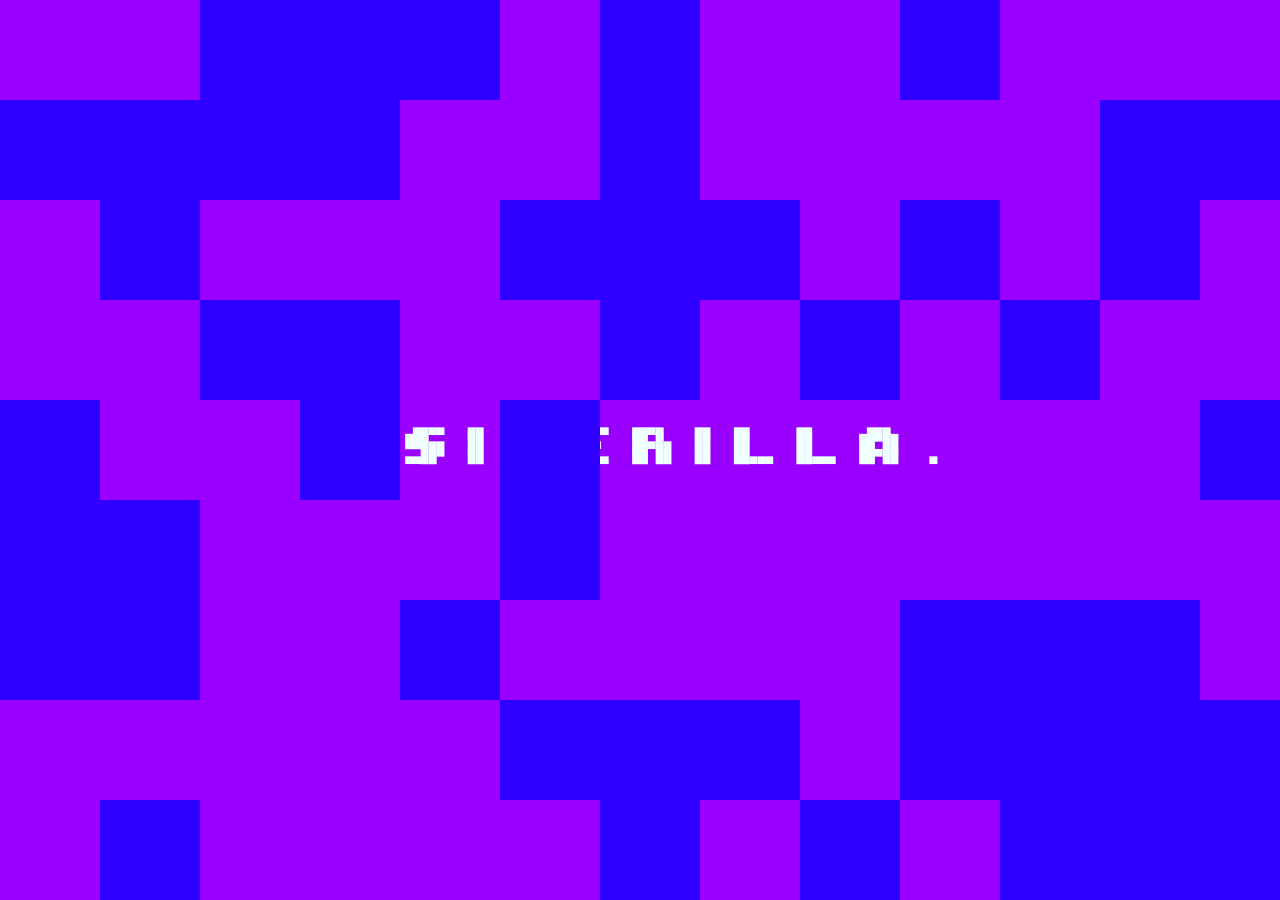
==== home.html @ 562c8971 "candy 3d - intro sessionStorage - home + navbar ok" ====
<!DOCTYPE html>
<html lang="en">

<head>
	<meta charset="UTF-8">
	<meta name="viewport" content="width=device-width, initial-scale=1.0">
	<title>Siderilla's portfolio</title>
	<link rel="stylesheet" href="css/home.css">
	<link href="https://fonts.googleapis.com/css2?family=Press+Start+2P&display=swap" rel="stylesheet">
</head>

<body>
	<div id="overlay"></div>
	<div id="background">
		<pre id="logo">
	 ▄▄▄▄   ▄▄   ▄▄▄▄    ▄▄▄▄▄   ▄▄▄▄    ▄▄   ▄▄      ▄▄       ▄▄▄  
	███▄▄   ██   ██▀██   ██▄▄    ██▄█▄   ██   ██      ██      ██▀██ 
	▄▄██▀   ██   ████▀   ██▄▄▄   ██ ██   ██   ██▄▄▄   ██▄▄▄   ██▀██    <span id="dot">▄</span>
		</pre>
		<span id="press-any">press any button to continue ></span>
	</div>

	<main id="main-content">
		<header>
			<nav id="navigation">
				<span class="nav-item">[ HOME_HUB ]</span>
				<span class="nav-item">[ BIO / STATS ]</span>
				<span class="nav-item">[ INVENTORY ]</span>
			</nav>
		</header>

		<section id="carousel-section">
			<div class="arrow">&lt;</div>
			<div class="card">

				<h3>LVL 99 FULL-STACK</h3>
				<p>Sperimentazioni biologiche e frattali applicati al codice.</p>

				<button class="project-link">[ ENTER_LOG ]</button>
			</div>
			<div class="arrow">&gt;</div>
		</section>
	</main>

	<script src="js/home.js"></script>
</body>

</html>
---- css/home.css ----
html,
body {
	margin: 0;
	padding: 0;
	height: 100vh;
	overflow: hidden;
	background-color: rgb(17, 17, 17);
}

#background {
	position: fixed;
	/* Aggiunto per farlo scivolare sopra a tutto il resto */
	top: 0;
	left: 0;
	width: 100vw;
	height: 100vh;
	background-color: rgb(153, 0, 255);
	z-index: 50;
	/* Sta sopra al contenuto principale */
	transition: transform 1.2s cubic-bezier(0.25, 1, 0.5, 1);
}

/* Classe che verrà aggiunta da JS per far scivolare via lo sfondo */
#background.slide-right {
	transform: translateX(100vw);
}

#logo {
	position: fixed;
	color: azure;
	font-family: monospace;
	line-height: 1.1;
	margin: 0;
	top: 50%;
	left: 50%;
	transform: translate(-50%, -50%);
	transition: all 1.2s cubic-bezier(0.25, 1, 0.5, 1);
	z-index: 60;
	/* Sopra al background viola */
}

#logo.moving {
	top: 15%;
	/* Spostato leggermente più giù per non sovrapporsi al menu */
	left: 50%;
	/* Lo centro perfettamente! */
}

/* Classe per far scivolare via il logo assieme allo sfondo */
#logo.exit {
	left: 150%;
}

#dot {
	display: inline-block;
	animation: blink 1s steps(1) infinite;
}

#press-any {
	position: fixed;
	bottom: 40%;
	/* Lo posiziona nella parte bassa */
	left: 52%;
	/* Centrato a metà schermo */
	transform: translateX(-50%);
	/* Il trucco per centrarlo al millimetro */
	color: white;
	font-family: "Press Start 2P", system-ui;
	white-space: nowrap;
	animation: blink 1.5s steps(1) infinite;
	visibility: hidden;
	/* Nascosto all'inizio */
	opacity: 0;
	transition: opacity 0.5s ease, left 1.2s cubic-bezier(0.25, 1, 0.5, 1);
	z-index: 60;
}

#press-any.visible {
	visibility: visible;
	opacity: 1;
}

/* Classe per far scivolare via il testo assieme allo sfondo */
#press-any.exit {
	left: 150%;
}

@keyframes blink {
	50% {
		opacity: 0;
	}
}

#overlay {
	position: fixed;
	top: 0;
	left: 0;
	width: 100vw;
	height: 100vh;
	display: flex;
	flex-wrap: wrap;
	z-index: 999;
}

.pixel {
	width: 100px;
	height: 100px;
	background-color: rgb(47, 0, 255);
	transition: opacity 1s ease;
}

/* --- STILI ABBOZZATI PER IL MAIN CONTENT SOTTO --- */
#main-content {
	position: absolute;
	top: 0;
	left: 0;
	width: 100vw;
	height: 100vh;
	display: flex;
	flex-direction: column;
	color: azure;
	font-family: monospace;
	z-index: 10;
	opacity: 0;
    transition: opacity 1s ease;
    visibility: hidden;
}

header nav {
	font-family: "Press Start 2P", system-ui;
	display: flex;
	justify-content: center;
	gap: 3rem;
	padding: 2rem;
	font-size: 0.8rem;
}

.nav-item {
	cursor: pointer;
	transition: color 0.3s;
}

.nav-item:hover {
	color: rgb(153, 0, 255);
}

#carousel-section {
	font-family: "Press Start 2P", system-ui;
	flex-grow: 1;
	display: flex;
	align-items: center;
	justify-content: center;
	font-size: 0.6rem;
	gap: 4rem;
}

.arrow {
	font-size: 3rem;
	cursor: pointer;
	transition: transform 0.2s, color 0.2s;
}

.arrow:hover {
	color: rgb(153, 0, 255);
	transform: scale(1.2);
}

.card {
	border: 8px solid white;
	box-shadow: 8px 8px 0 rgb(153, 0, 255);
	padding: 2rem;
	width: 400px;
	height: 500px;
	text-align: center;
}
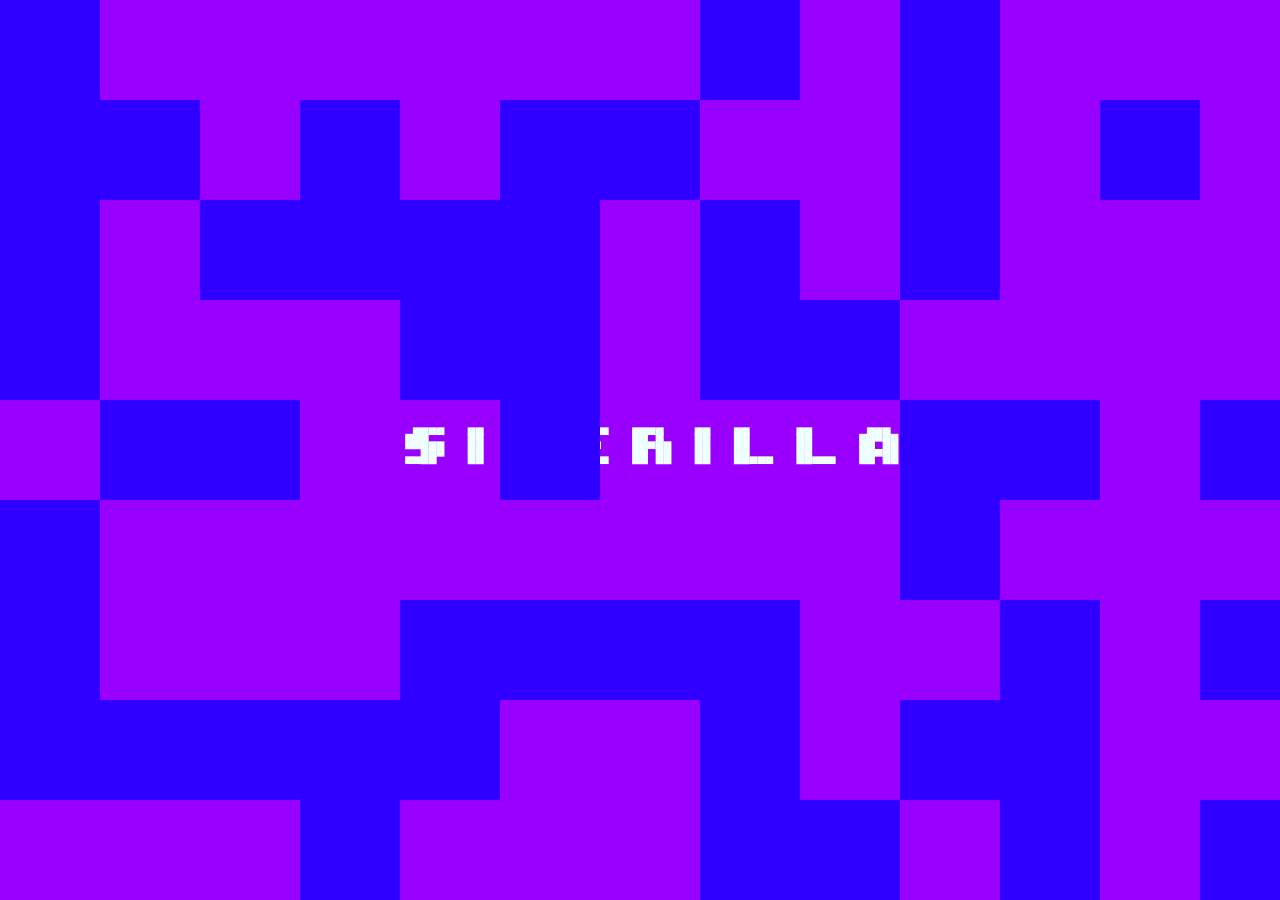
==== commit 57ae79a9: "card carousel ok + navigation carousel ok" ====
--- a/home.html
+++ b/home.html
@@ -6,6 +6,7 @@
 	<meta name="viewport" content="width=device-width, initial-scale=1.0">
 	<title>Siderilla's portfolio</title>
 	<link rel="stylesheet" href="css/home.css">
+	<link rel="stylesheet" href="css/cards.css">
 	<link href="https://fonts.googleapis.com/css2?family=Press+Start+2P&display=swap" rel="stylesheet">
 </head>
 
@@ -30,19 +31,15 @@
 		</header>
 
 		<section id="carousel-section">
-			<div class="arrow">&lt;</div>
-			<div class="card">
-
-				<h3>LVL 99 FULL-STACK</h3>
-				<p>Sperimentazioni biologiche e frattali applicati al codice.</p>
-
-				<button class="project-link">[ ENTER_LOG ]</button>
-			</div>
-			<div class="arrow">&gt;</div>
+			<div class="arrow arrow-left">&lt;</div>
+			<div id="card-container"></div>
+			<div class="arrow arrow-right">&gt;</div>
 		</section>
 	</main>
 
+	<script src="js/projects.js"></script>
 	<script src="js/home.js"></script>
+	<script src="js/carousel.js"></script>
 </body>
 
 </html>
--- a/css/cards.css
+++ b/css/cards.css
@@ -0,0 +1,102 @@
+/* --- CARD --- */
+.card {
+	border: 3px solid white;
+	box-shadow: 6px 6px 0 rgb(153, 0, 255);
+	padding: 2rem;
+	width: 300px;
+	min-height: 400px;
+	display: flex;
+	flex-direction: column;
+	gap: 1rem;
+	cursor: pointer;
+	transition: box-shadow 0.2s, transform 0.2s;
+}
+
+.card:hover {
+	box-shadow: 10px 10px 0 rgb(153, 0, 255);
+	transform: translate(-2px, -2px);
+}
+
+.card-status {
+	font-size: 0.5rem;
+	color: rgb(153, 0, 255);
+	letter-spacing: 0.1em;
+}
+
+.card-thumbnail {
+	width: 100%;
+	aspect-ratio: 4/3;
+	display: flex;
+	align-items: center;
+	justify-content: center;
+	border: 2px solid white;
+	overflow: hidden;
+}
+
+.card-thumbnail img {
+	width: 100%;
+	height: 100%;
+	object-fit: cover;
+}
+
+.card-thumbnail-placeholder {
+	font-size: 0.5rem;
+	color: rgba(255, 255, 255, 0.3);
+	letter-spacing: 0.1em;
+}
+
+.card-title {
+	font-size: 0.7rem;
+	margin: 0;
+	letter-spacing: 0.05em;
+}
+
+.card-description {
+	font-size: 0.5rem;
+	margin: 0;
+	line-height: 1.8;
+	color: rgba(255, 255, 255, 0.7);
+}
+
+.card-tags {
+	display: flex;
+	flex-wrap: wrap;
+	gap: 0.5rem;
+	margin-top: auto;
+}
+
+.tag {
+	font-size: 0.4rem;
+	color: rgb(153, 0, 255);
+	letter-spacing: 0.05em;
+}
+
+.project-link {
+	background: none;
+	border: 2px solid white;
+	color: white;
+	font-family: "Press Start 2P", system-ui;
+	font-size: 0.5rem;
+	padding: 0.5rem 1rem;
+	cursor: pointer;
+	transition: background 0.2s, color 0.2s;
+	align-self: flex-start;
+}
+
+.project-link:hover {
+	background: white;
+	color: rgb(17, 17, 17);
+}
+
+/* --- ARROW --- */
+.arrow {
+	font-size: 2rem;
+	cursor: pointer;
+	transition: transform 0.2s, color 0.2s;
+	user-select: none;
+}
+
+.arrow:hover {
+	color: rgb(153, 0, 255);
+	transform: scale(1.2);
+}
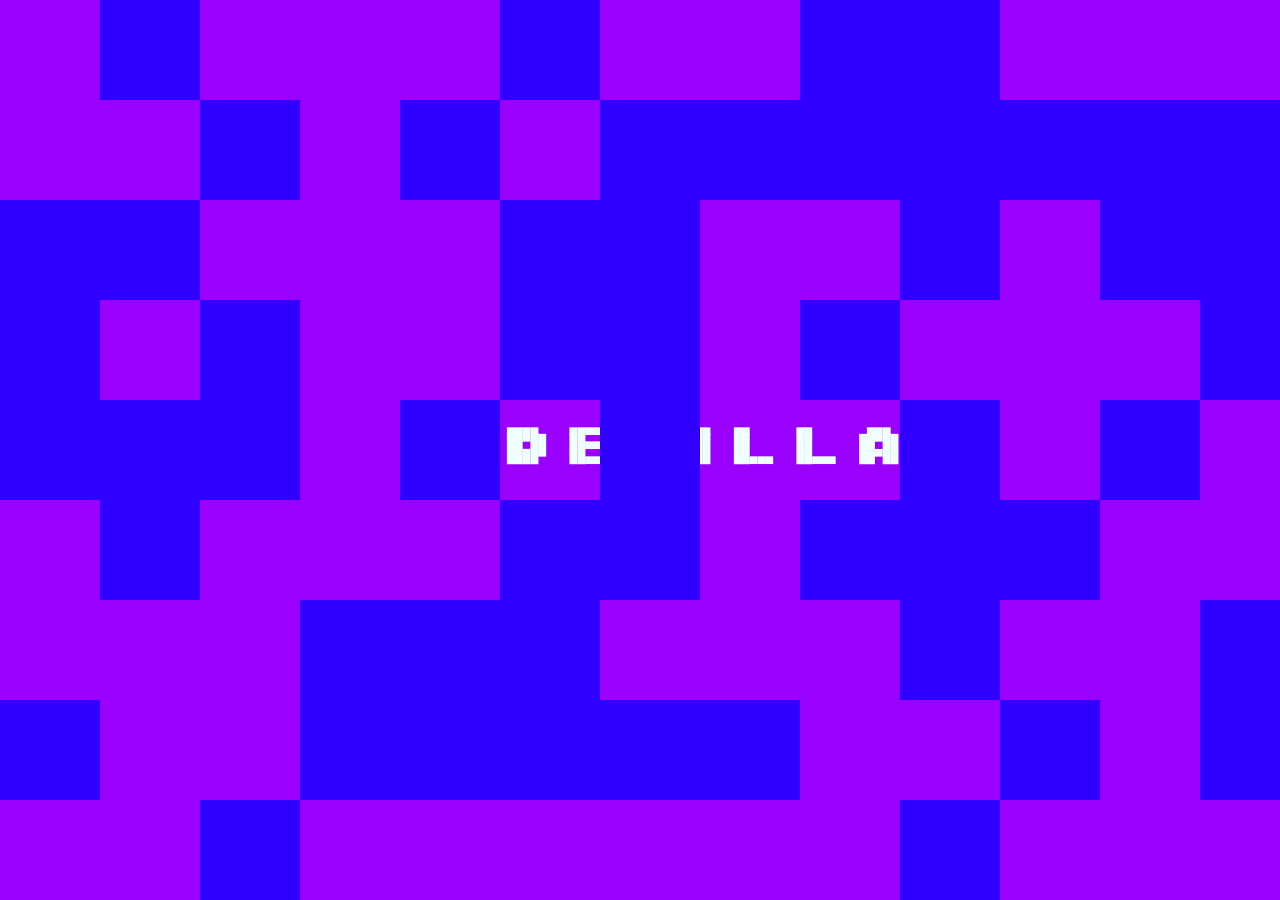
==== commit 5e7df5c6: "template is ok" ====
--- a/home.html
+++ b/home.html
@@ -39,6 +39,7 @@
 
 	<script src="js/projects.js"></script>
 	<script src="js/home.js"></script>
+	<script src="js/templates.js"></script>
 	<script src="js/carousel.js"></script>
 </body>
 
--- a/css/home.css
+++ b/css/home.css
@@ -152,24 +152,4 @@
 	justify-content: center;
 	font-size: 0.6rem;
 	gap: 4rem;
-}
-
-.arrow {
-	font-size: 3rem;
-	cursor: pointer;
-	transition: transform 0.2s, color 0.2s;
-}
-
-.arrow:hover {
-	color: rgb(153, 0, 255);
-	transform: scale(1.2);
-}
-
-.card {
-	border: 8px solid white;
-	box-shadow: 8px 8px 0 rgb(153, 0, 255);
-	padding: 2rem;
-	width: 400px;
-	height: 500px;
-	text-align: center;
 }
--- a/css/cards.css
+++ b/css/cards.css
@@ -3,7 +3,7 @@
 	border: 3px solid white;
 	box-shadow: 6px 6px 0 rgb(153, 0, 255);
 	padding: 2rem;
-	width: 300px;
+	width: 400px;
 	min-height: 400px;
 	display: flex;
 	flex-direction: column;
@@ -18,7 +18,7 @@
 }
 
 .card-status {
-	font-size: 0.5rem;
+	font-size: 0.6rem;
 	color: rgb(153, 0, 255);
 	letter-spacing: 0.1em;
 }
@@ -40,19 +40,19 @@
 }
 
 .card-thumbnail-placeholder {
-	font-size: 0.5rem;
+	font-size: 0.6rem;
 	color: rgba(255, 255, 255, 0.3);
 	letter-spacing: 0.1em;
 }
 
 .card-title {
-	font-size: 0.7rem;
+	font-size: 0.9rem;
 	margin: 0;
 	letter-spacing: 0.05em;
 }
 
 .card-description {
-	font-size: 0.5rem;
+	font-size: 0.7rem;
 	margin: 0;
 	line-height: 1.8;
 	color: rgba(255, 255, 255, 0.7);
@@ -66,7 +66,7 @@
 }
 
 .tag {
-	font-size: 0.4rem;
+	font-size: 0.5rem;
 	color: rgb(153, 0, 255);
 	letter-spacing: 0.05em;
 }
@@ -76,7 +76,7 @@
 	border: 2px solid white;
 	color: white;
 	font-family: "Press Start 2P", system-ui;
-	font-size: 0.5rem;
+	font-size: 0.6rem;
 	padding: 0.5rem 1rem;
 	cursor: pointer;
 	transition: background 0.2s, color 0.2s;
@@ -90,7 +90,7 @@
 
 /* --- ARROW --- */
 .arrow {
-	font-size: 2rem;
+	font-size: 3rem;
 	cursor: pointer;
 	transition: transform 0.2s, color 0.2s;
 	user-select: none;
